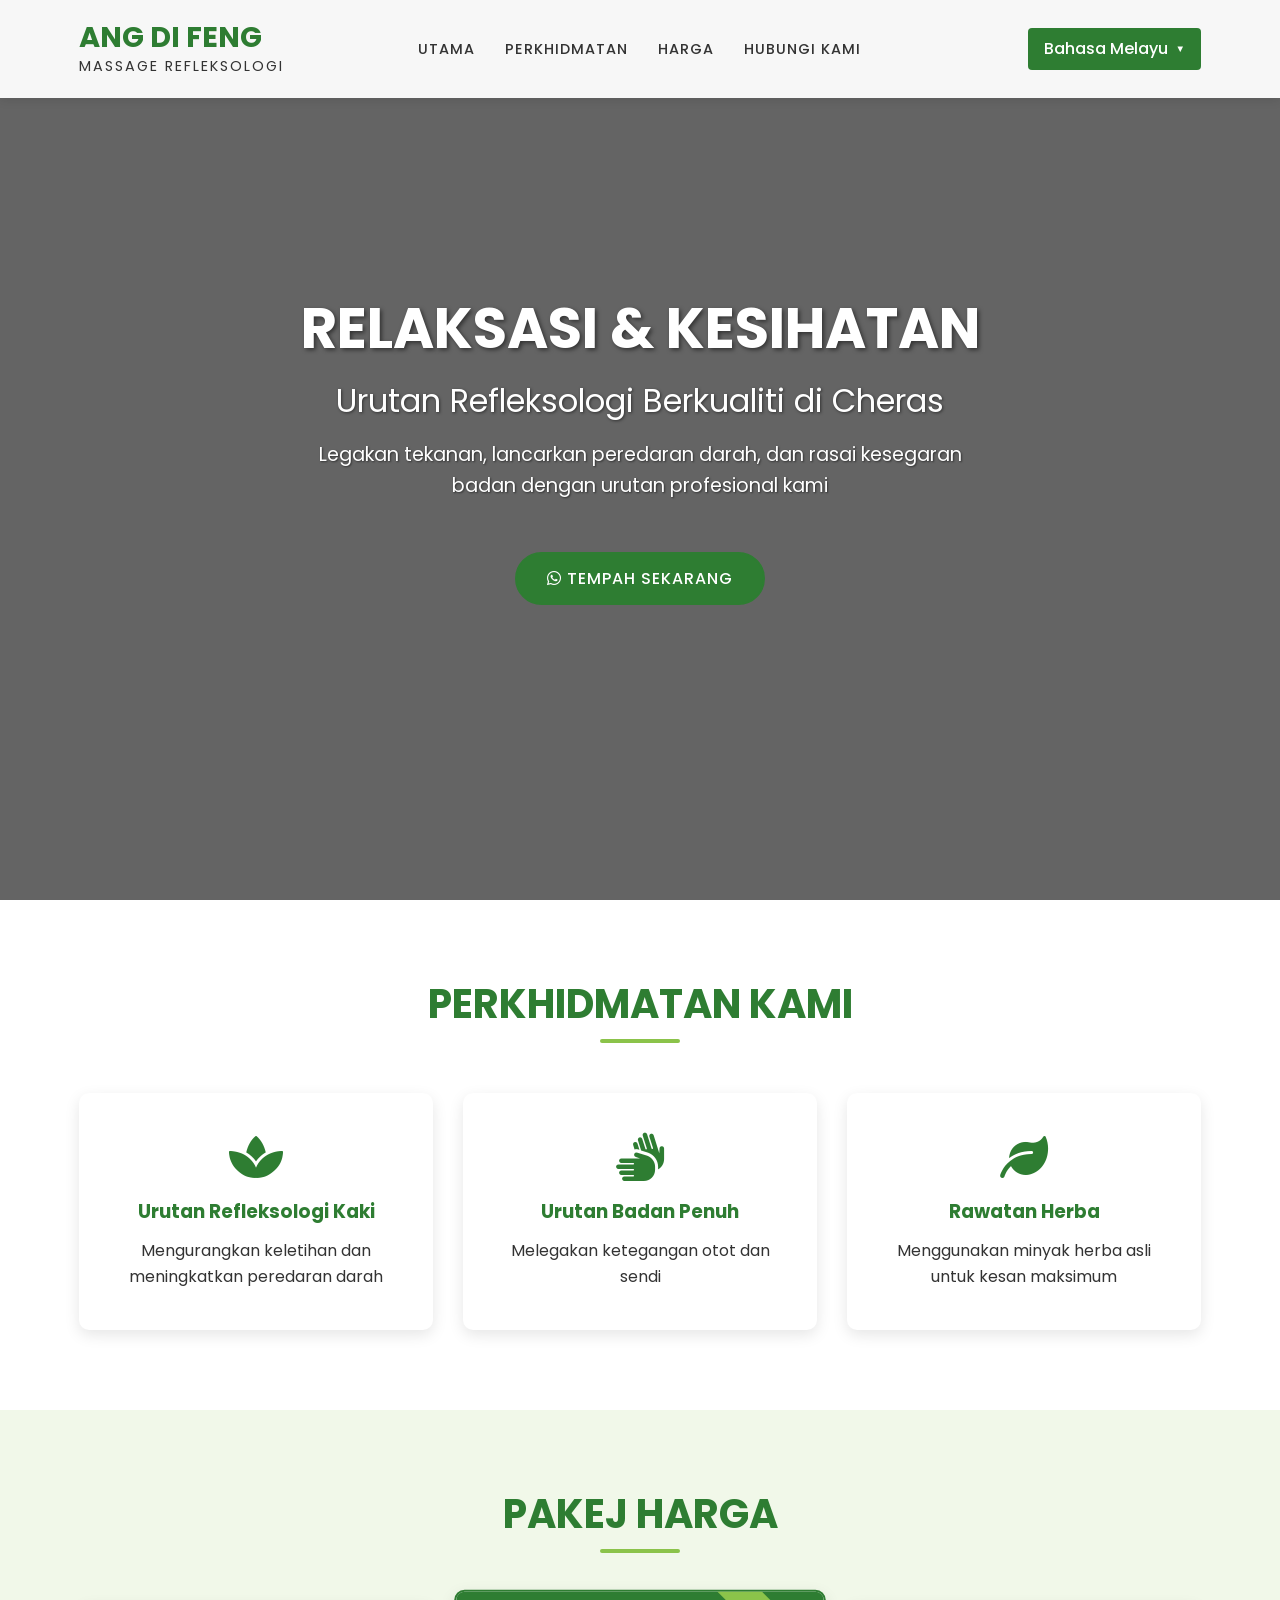
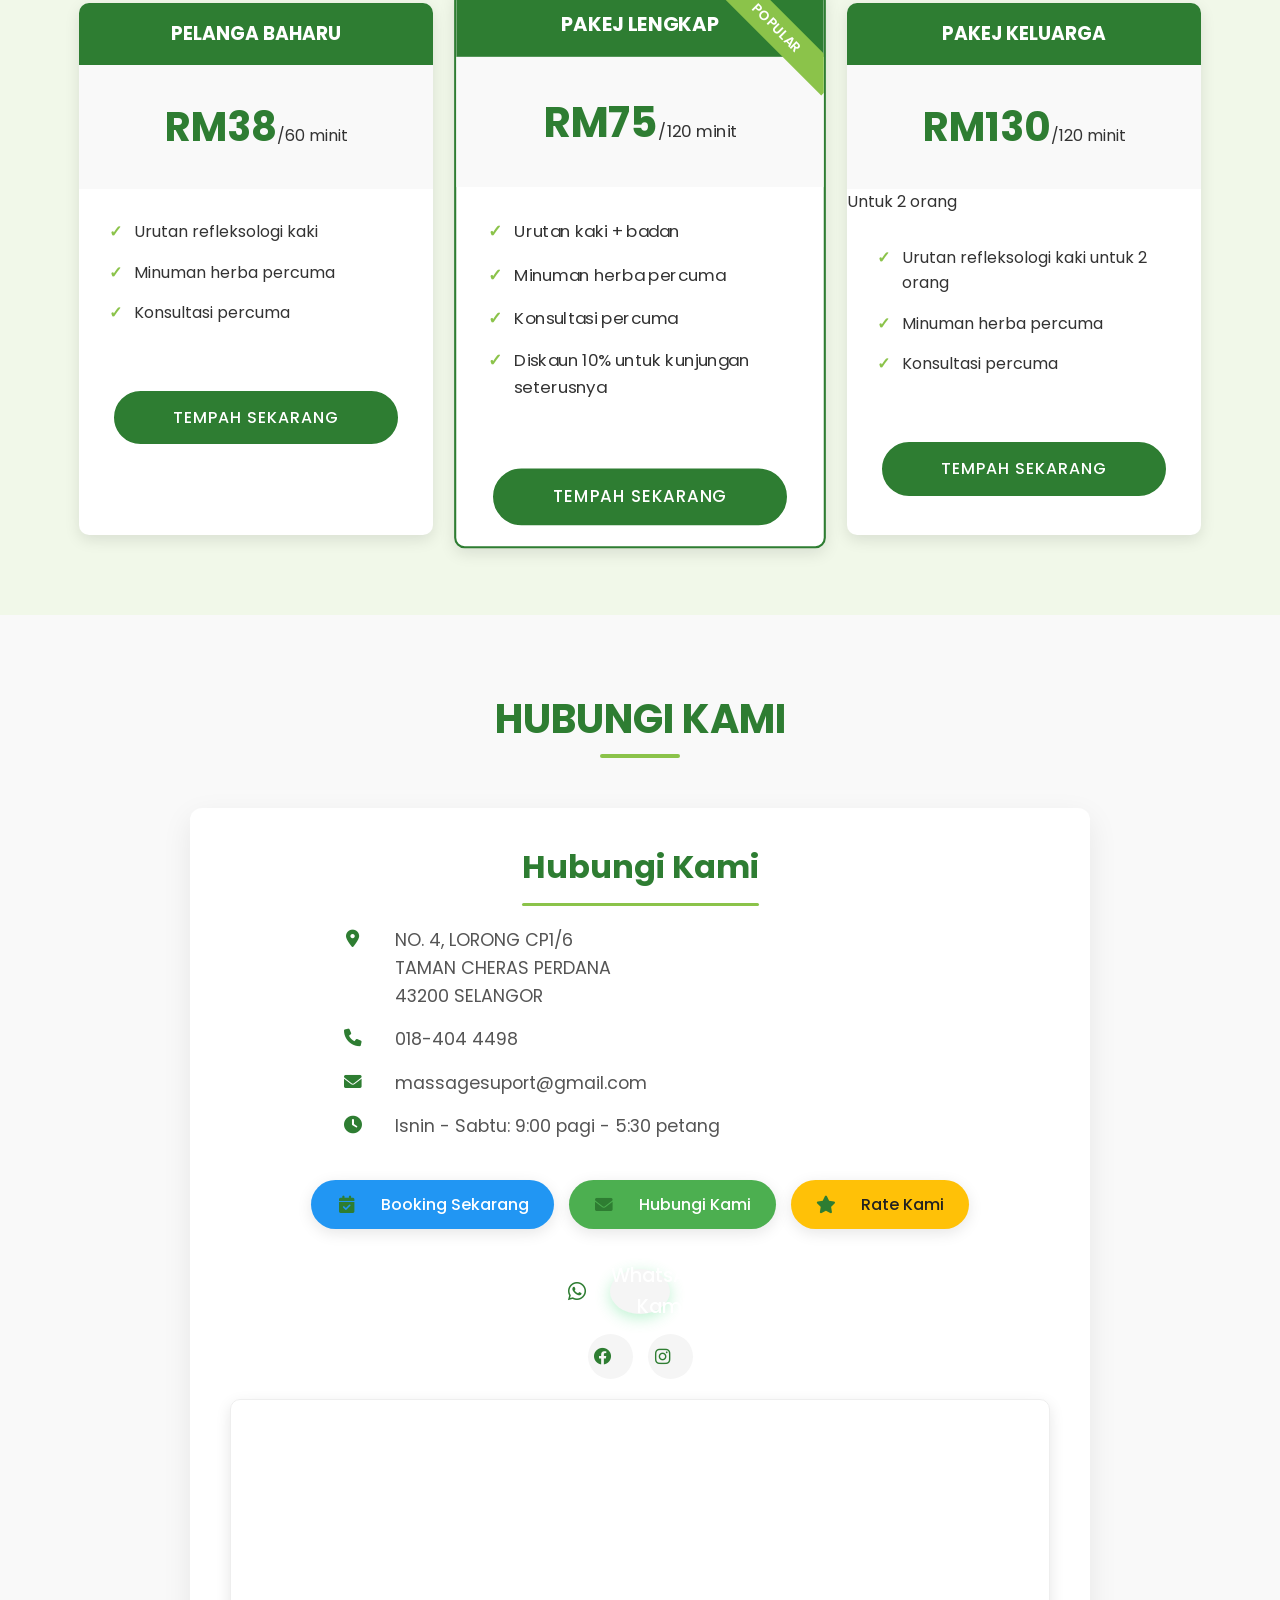
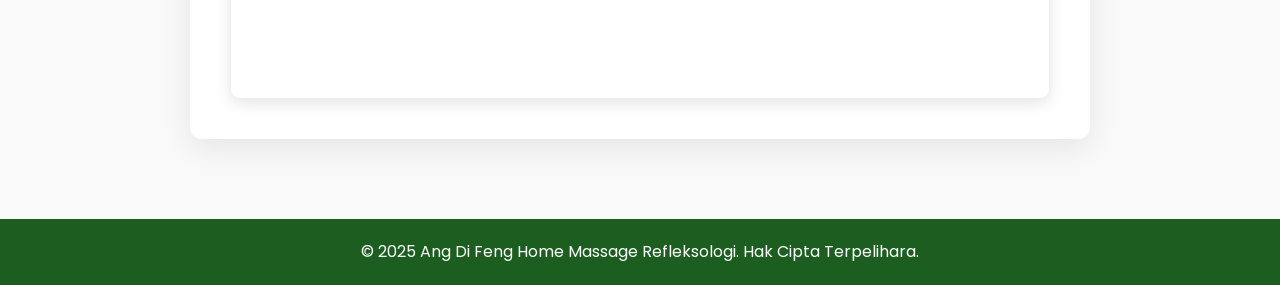
==== index.html @ 16151449 "Rename massage.html to index.html" ====
<!DOCTYPE html>
<html lang="ms">
<head>
    <meta charset="UTF-8">
    <meta name="viewport" content="width=device-width, initial-scale=1.0">
    <title>ANG DI FENG MASSAGE REFLEKSOLOGI</title>
    <link rel="stylesheet" href="css/style.css">
    <link rel="stylesheet" href="css/language-switcher.css">
    <link rel="stylesheet" href="https://cdnjs.cloudflare.com/ajax/libs/font-awesome/6.0.0/css/all.min.css">
    <link href="https://fonts.googleapis.com/css2?family=Poppins:wght@300;400;500;600;700&display=swap" rel="stylesheet">
</head>
<body>
    <!-- Header Section -->
    <header>
        <nav>
            <div class="container">
                <div class="logo">
                    <h1>ANG DI FENG</h1>
                    <p>MASSAGE REFLEKSOLOGI</p>
                </div>
                <ul class="nav-links">
                    <li><a href="#home">UTAMA</a></li>
                    <li><a href="#services">PERKHIDMATAN</a></li>
                    <li><a href="#pricing">HARGA</a></li>
                    <li><a href="#contact">HUBUNGI KAMI</a></li>
                </ul>
                <div class="hamburger">
                    <span></span>
                    <span></span>
                    <span></span>
                </div>
            </div>
        </nav>
    </header>

    <!-- Hero Section -->
    <section id="home" class="hero">
        <div class="container">
            <div class="hero-content">
                <h1>RELAKSASI & KESIHATAN</h1>
                <h2>Urutan Refleksologi Berkualiti di Cheras</h2>
                <p>Legakan tekanan, lancarkan peredaran darah, dan rasai kesegaran badan dengan urutan profesional kami</p>
                <a href="https://wa.me/60184044498" class="cta-button">
                    <i class="fab fa-whatsapp"></i> Tempah Sekarang
                </a>
            </div>
        </div>
    </section>

    <!-- Services Section -->
    <section id="services" class="services">
        <div class="container">
            <h2 class="section-title">PERKHIDMATAN KAMI</h2>
            <div class="services-grid">
                <div class="service-card">
                    <i class="fas fa-spa"></i>
                    <h3>Urutan Refleksologi Kaki</h3>
                    <p>Mengurangkan keletihan dan meningkatkan peredaran darah</p>
                </div>
                <div class="service-card">
                    <i class="fas fa-hands"></i>
                    <h3>Urutan Badan Penuh</h3>
                    <p>Melegakan ketegangan otot dan sendi</p>
                </div>
                <div class="service-card">
                    <i class="fas fa-leaf"></i>
                    <h3>Rawatan Herba</h3>
                    <p>Menggunakan minyak herba asli untuk kesan maksimum</p>
                </div>
            </div>
        </div>
    </section>

    <!-- Pricing Section -->
    <section id="pricing" class="pricing">
        <div class="container">
            <h2 class="section-title">PAKEJ HARGA</h2>
            <div class="pricing-grid">
                <div class="pricing-card">
                    <h3>PELANGA BAHARU</h3>
                    <div class="price">RM38<span>/60 minit</span></div>
                    <ul>
                        <li>Urutan refleksologi kaki</li>
                        <li>Minuman herba percuma</li>
                        <li>Konsultasi percuma</li>
                    </ul>
                    <a href="https://wa.me/60184044498" class="price-button">Tempah Sekarang</a>
                </div>
                <div class="pricing-card featured">
                    <div class="popular-tag">POPULAR</div>
                    <h3>PAKEJ LENGKAP</h3>
                    <div class="price">RM75<span>/120 minit</span></div>
                    <ul>
                        <li>Urutan kaki + badan</li>
                        <li>Minuman herba percuma</li>
                        <li>Konsultasi percuma</li>
                        <li>Diskaun 10% untuk kunjungan seterusnya</li>
                    </ul>
                    <a href="https://wa.me/60184044498" class="price-button">Tempah Sekarang</a>
                </div>
                <div class="pricing-card">
                    <h3>PAKEJ KELUARGA</h3>
                    <div class="price">RM130<span>/120 minit</span></div>
                    <p>Untuk 2 orang</p>
                    <ul>
                        <li>Urutan refleksologi kaki untuk 2 orang</li>
                        <li>Minuman herba percuma</li>
                        <li>Konsultasi percuma</li>
                    </ul>
                    <a href="https://wa.me/60184044498" class="price-button">Tempah Sekarang</a>
                </div>
            </div>
        </div>
    </section>

    <!-- Contact Section -->
    <section id="contact" class="contact">
        <div class="container">
            <h2 class="section-title">HUBUNGI KAMI</h2>
            <div class="contact-info">
                <h3>Hubungi Kami</h3>
                <div class="contact-details">
                    <p><i class="fas fa-map-marker-alt"></i> NO. 4, LORONG CP1/6<br>TAMAN CHERAS PERDANA<br>43200 SELANGOR</p>
                    <p><i class="fas fa-phone"></i> <a href="tel:0184044498">018-404 4498</a></p>
                    <p><i class="fas fa-envelope"></i> <a href="mailto:massagesuport@gmail.com">massagesuport@gmail.com</a></p>
                    <p><i class="fas fa-clock"></i> Isnin - Sabtu: 9:00 pagi - 5:30 petang</p>
                </div>
                
                <div class="action-buttons">
                    <a href="https://docs.google.com/forms/d/e/1FAIpQLSf4QhPUrlDknNIjP4A6zC5G2hKgq0BWQDhu2OMe_1SopWD6YQ/viewform?usp=header" target="_blank" class="action-btn booking-btn">
                        <i class="fas fa-calendar-check"></i> Booking Sekarang
                    </a>
                    <a href="https://docs.google.com/forms/d/e/1FAIpQLScrdiL7cP3oxWiteCUhcG77WUKWUlI6P2SSUqX1uyJhOkAA7A/viewform?usp=header" target="_blank" class="action-btn contact-btn">
                        <i class="fas fa-envelope"></i> Hubungi Kami
                    </a>
                    <a href="https://docs.google.com/forms/d/e/1FAIpQLScuhX1ArMdMAu4M7TjvYtM319qfM0RiXyc9N3D0n2PBbZEy7w/viewform?usp=header" target="_blank" class="action-btn rate-btn">
                        <i class="fas fa-star"></i> Rate Kami
                    </a>
                </div>
                
                <div class="social-links">
                    <a href="https://wa.me/60184044498" target="_blank" class="whatsapp-btn" title="WhatsApp">
                        <i class="fab fa-whatsapp"></i> WhatsApp Kami
                    </a>
                    <div class="social-icons">
                        <a href="#" target="_blank" title="Facebook"><i class="fab fa-facebook"></i></a>
                        <a href="#" target="_blank" title="Instagram"><i class="fab fa-instagram"></i></a>
                    </div>
                </div>
                
                <div class="map">
                    <iframe src="https://www.google.com/maps/embed?pb=!1m18!1m12!1m3!1d3983.715174315197!2d101.71527731533082!3d3.156180753744012!2m3!1f0!2f0!3f0!3m2!1i1024!2i768!4f13.1!3m3!1m2!1s0x31cc37d12d8931f3%3Ax4ac5f6e9e3e4c8f4!2sCheras%2C%20Selangor!5e0!3m2!1sen!2smy!4v1621234567890!5m2!1sen!2smy" width="100%" height="300" style="border:0; border-radius: 8px;" allowfullscreen="" loading="lazy"></iframe>
                </div>
            </div>
        </div>
    </section>

    <!-- Footer -->
    <footer>
        <div class="container">
            <p>&copy; 2025 Ang Di Feng Home Massage Refleksologi. Hak Cipta Terpelihara.</p>
        </div>
    </footer>

    <script src="js/languageSwitcher.js"></script>
    <script src="js/main.js"></script>
</body>
</html>
---- css/style.css ----
/* Base Styles */
:root {
    --primary-color: #2e7d32;
    --secondary-color: #4caf50;
    --accent-color: #8bc34a;
    --dark-color: #1b5e20;
    --light-color: #f1f8e9;
    --text-color: #333;
    --text-light: #fff;
    --shadow: 0 5px 15px rgba(0, 0, 0, 0.1);
    --transition: all 0.3s ease;
}

* {
    margin: 0;
    padding: 0;
    box-sizing: border-box;
}

html {
    scroll-behavior: smooth;
}

body {
    font-family: 'Poppins', sans-serif;
    line-height: 1.6;
    color: var(--text-color);
    background-color: #f9f9f9;
}

.container {
    width: 90%;
    max-width: 1200px;
    margin: 0 auto;
    padding: 0 15px;
}

section {
    padding: 80px 0;
}

h1, h2, h3, h4, h5, h6 {
    font-weight: 700;
    line-height: 1.2;
    margin-bottom: 15px;
}

a {
    text-decoration: none;
    color: var(--primary-color);
    transition: var(--transition);
}

a:hover {
    color: var(--dark-color);
}

ul {
    list-style: none;
}

img {
    max-width: 100%;
    height: auto;
}

.section-title {
    text-align: center;
    font-size: 2.5rem;
    color: var(--primary-color);
    margin-bottom: 50px;
    position: relative;
    padding-bottom: 15px;
}

.section-title::after {
    content: '';
    position: absolute;
    bottom: 0;
    left: 50%;
    transform: translateX(-50%);
    width: 80px;
    height: 4px;
    background-color: var(--accent-color);
    border-radius: 2px;
}

/* Buttons */
.cta-button, .price-button {
    display: inline-block;
    background-color: var(--primary-color);
    color: white;
    padding: 12px 30px;
    border-radius: 50px;
    font-weight: 500;
    text-transform: uppercase;
    letter-spacing: 1px;
    transition: var(--transition);
    border: 2px solid var(--primary-color);
    margin-top: 20px;
    text-align: center;
}

.cta-button:hover, .price-button:hover {
    background-color: transparent;
    color: var(--primary-color);
    transform: translateY(-3px);
    box-shadow: 0 5px 15px rgba(0, 0, 0, 0.1);
}

/* Header & Navigation */
header {
    position: fixed;
    top: 0;
    left: 0;
    width: 100%;
    background-color: rgba(255, 255, 255, 0.95);
    box-shadow: 0 2px 10px rgba(0, 0, 0, 0.1);
    z-index: 1000;
    padding: 10px 0;
}

nav {
    display: flex;
    justify-content: space-between;
    align-items: center;
    padding: 10px 0;
}

.logo h1 {
    color: var(--primary-color);
    font-size: 1.8rem;
    margin: 0;
}

.logo p {
    color: var(--text-color);
    font-size: 0.9rem;
    margin: 0;
    text-transform: uppercase;
    letter-spacing: 2px;
}

.nav-links {
    display: flex;
    gap: 30px;
}

.nav-links a {
    color: var(--text-color);
    font-weight: 500;
    text-transform: uppercase;
    font-size: 0.9rem;
    letter-spacing: 1px;
    position: relative;
}

.nav-links a::after {
    content: '';
    position: absolute;
    bottom: -5px;
    left: 0;
    width: 0;
    height: 2px;
    background-color: var(--primary-color);
    transition: var(--transition);
}

.nav-links a:hover::after {
    width: 100%;
}

.hamburger {
    display: none;
    cursor: pointer;
}

.hamburger span {
    display: block;
    width: 25px;
    height: 3px;
    background-color: var(--primary-color);
    margin: 5px 0;
    transition: var(--transition);
}

/* Hero Section */
.hero {
    background: linear-gradient(rgba(0, 0, 0, 0.6), rgba(0, 0, 0, 0.6)), url('../images/hero-bg.jpg') no-repeat center center/cover;
    height: 100vh;
    display: flex;
    align-items: center;
    text-align: center;
    color: var(--text-light);
    padding-top: 80px;
}

.hero-content h1 {
    font-size: 3.5rem;
    margin-bottom: 20px;
    text-shadow: 2px 2px 4px rgba(0, 0, 0, 0.5);
}

.hero-content h2 {
    font-size: 2rem;
    margin-bottom: 20px;
    font-weight: 400;
    text-shadow: 1px 1px 3px rgba(0, 0, 0, 0.5);
}

.hero-content p {
    font-size: 1.2rem;
    max-width: 700px;
    margin: 0 auto 30px;
    text-shadow: 1px 1px 2px rgba(0, 0, 0, 0.5);
}

/* Services Section */
.services {
    background-color: #fff;
}

.services-grid {
    display: grid;
    grid-template-columns: repeat(auto-fit, minmax(300px, 1fr));
    gap: 30px;
    margin-top: 50px;
}

.service-card {
    background: white;
    padding: 40px 30px;
    border-radius: 10px;
    text-align: center;
    box-shadow: var(--shadow);
    transition: var(--transition);
}

.service-card:hover {
    transform: translateY(-10px);
    box-shadow: 0 15px 30px rgba(0, 0, 0, 0.15);
}

.service-card i {
    font-size: 3rem;
    color: var(--primary-color);
    margin-bottom: 20px;
}

.service-card h3 {
    color: var(--primary-color);
    margin-bottom: 15px;
}

/* Pricing Section */
.pricing {
    background-color: var(--light-color);
}

.pricing-grid {
    display: grid;
    grid-template-columns: repeat(auto-fit, minmax(300px, 1fr));
    gap: 30px;
    margin-top: 50px;
}

.pricing-card {
    background: white;
    border-radius: 10px;
    overflow: hidden;
    box-shadow: var(--shadow);
    position: relative;
    transition: var(--transition);
}

.pricing-card:hover {
    transform: translateY(-10px);
    box-shadow: 0 15px 30px rgba(0, 0, 0, 0.15);
}

.pricing-card.featured {
    border: 2px solid var(--primary-color);
    transform: scale(1.05);
}

.pricing-card.featured:hover {
    transform: scale(1.05) translateY(-10px);
}

.popular-tag {
    position: absolute;
    top: 20px;
    right: -30px;
    background-color: var(--accent-color);
    color: white;
    padding: 5px 30px;
    transform: rotate(45deg);
    font-size: 0.8rem;
    font-weight: 600;
    width: 150px;
    text-align: center;
}

.pricing-card h3 {
    background-color: var(--primary-color);
    color: white;
    padding: 20px;
    text-align: center;
    margin: 0;
}

.price {
    text-align: center;
    padding: 30px 20px;
    background-color: #f9f9f9;
    font-size: 2.5rem;
    font-weight: 700;
    color: var(--primary-color);
}

.price span {
    font-size: 1rem;
    font-weight: 400;
    color: var(--text-color);
}

.pricing-card ul {
    padding: 30px;
}

.pricing-card ul li {
    margin-bottom: 15px;
    position: relative;
    padding-left: 25px;
}

.pricing-card ul li:before {
    content: '✓';
    color: var(--accent-color);
    position: absolute;
    left: 0;
    font-weight: bold;
}

.price-button {
    display: block;
    margin: 20px auto;
    width: 80%;
    padding: 12px 20px;
}

/* Contact Section */
.contact {
    background: white;
}

.contact-grid {
    display: grid;
    grid-template-columns: 1fr 1.5fr;
    gap: 50px;
    margin-top: 30px;
}

.contact-info h3 {
    color: var(--primary-color);
    font-size: 1.8rem;
    margin-bottom: 25px;
    position: relative;
    padding-bottom: 10px;
}

.contact-info h3::after {
    content: '';
    position: absolute;
    bottom: 0;
    left: 0;
    width: 60px;
    height: 3px;
    background-color: var(--accent-color);
}

.contact-info p {
    margin-bottom: 20px;
    display: flex;
    align-items: center;
    color: #555;
    font-size: 1.05rem;
}

.contact-info i {
    margin-right: 15px;
    color: var(--primary-color);
    width: 20px;
    text-align: center;
    font-size: 1.1rem;
}

.contact-info a {
    color: #555;
    transition: var(--transition);
}

.contact-info a:hover {
    color: var(--primary-color);
    text-decoration: none;
}

.social-links {
    display: flex;
    gap: 15px;
    margin: 30px 0;
}

.social-links a {
    display: flex;
    align-items: center;
    justify-content: center;
    width: 45px;
    height: 45px;
    background-color: #f5f5f5;
    color: var(--primary-color);
    border-radius: 50%;
    transition: var(--transition);
    font-size: 1.2rem;
}

.social-links a:hover {
    background-color: var(--primary-color);
    color: white;
    transform: translateY(-3px);
}

.contact-info .map {
    height: 300px;
    border-radius: 10px;
    overflow: hidden;
    box-shadow: var(--shadow);
    margin-top: 20px;
}

.contact-info .map iframe {
    width: 100%;
    height: 100%;
    border: none;
}

/* Contact Form */
.contact-form-container {
    background: #fff;
    padding: 30px;
    border-radius: 10px;
    box-shadow: 0 5px 25px rgba(0, 0, 0, 0.08);
    border: 1px solid #eee;
}

.contact-form-container h3 {
    color: var(--primary-color);
    font-size: 1.8rem;
    margin-bottom: 10px;
}

.contact-form-container > p {
    color: #666;
    margin-bottom: 25px;
    font-size: 1.05rem;
}

.contact-form .form-group {
    margin-bottom: 20px;
    position: relative;
}

.contact-form label {
    display: block;
    margin-bottom: 8px;
    font-weight: 500;
    color: #444;
    font-size: 0.95rem;
}

.contact-form .required {
    color: #e74c3c;
    margin-left: 2px;
}

.contact-form input[type="text"],
.contact-form input[type="email"],
.contact-form input[type="tel"],
.contact-form select,
.contact-form textarea {
    width: 100%;
    padding: 12px 15px;
    border: 1px solid #ddd;
    border-radius: 6px;
    font-family: 'Poppins', sans-serif;
    font-size: 1rem;
    color: #333;
    transition: var(--transition);
    background-color: #f9f9f9;
}

.contact-form input:focus,
.contact-form select:focus,
.contact-form textarea:focus {
    outline: none;
    border-color: var(--primary-color);
    box-shadow: 0 0 0 3px rgba(46, 125, 50, 0.1);
    background-color: #fff;
}

.contact-form textarea {
    resize: vertical;
    min-height: 120px;
}

.contact-form select {
    appearance: none;
    background-image: url("data:image/svg+xml,%3Csvg xmlns='http://www.w3.org/2000/svg' width='12' height='12' fill='%23333' viewBox='0 0 16 16'%3E%3Cpath d='M7.247 11.14L2.451 5.658C1.885 5.013 2.345 4 3.204 4h9.592a1 1 0 0 1 .753 1.658l-4.796 5.48a1 1 0 0 1-1.506 0z'/%3E%3C/svg%3E");
    background-repeat: no-repeat;
    background-position: right 15px center;
    background-size: 12px;
    padding-right: 40px;
}

.form-checkbox {
    display: flex;
    align-items: flex-start;
    gap: 10px;
}

.form-checkbox input[type="checkbox"] {
    margin-top: 4px;
    width: 18px;
    height: 18px;
    accent-color: var(--primary-color);
}

.form-checkbox label {
    margin-bottom: 0;
    font-size: 0.9rem;
    line-height: 1.5;
}

.privacy-policy {
    color: var(--primary-color);
    text-decoration: underline;
    font-weight: 500;
}

.privacy-policy:hover {
    color: var(--dark-color);
}

.submit-btn {
    background-color: var(--primary-color);
    color: white;
    border: none;
    padding: 13px 30px;
    border-radius: 6px;
    font-family: 'Poppins', sans-serif;
    font-size: 1rem;
    font-weight: 500;
    cursor: pointer;
    width: 100%;
    display: flex;
    align-items: center;
    justify-content: center;
    gap: 10px;
    transition: var(--transition);
    position: relative;
    overflow: hidden;
}

.submit-btn:hover {
    background-color: var(--dark-color);
    transform: translateY(-2px);
    box-shadow: 0 5px 15px rgba(0, 0, 0, 0.1);
}

.btn-loader {
    display: none;
    width: 20px;
    height: 20px;
    border: 2px solid rgba(255, 255, 255, 0.3);
    border-radius: 50%;
    border-top-color: white;
    animation: spin 1s ease-in-out infinite;
}

@keyframes spin {
    to { transform: rotate(360deg); }
}

.btn-text {
    transition: opacity 0.3s ease;
}

/* Form Messages */
.form-success,
.form-error {
    display: none;
    padding: 15px;
    border-radius: 6px;
    margin-top: 20px;
    align-items: center;
    gap: 10px;
    animation: fadeIn 0.3s ease;
}

@keyframes fadeIn {
    from { opacity: 0; transform: translateY(10px); }
    to { opacity: 1; transform: translateY(0); }
}

.form-success {
    background-color: #e8f5e9;
    color: #2e7d32;
    border: 1px solid #a5d6a7;
}

.form-error {
    background-color: #ffebee;
    color: #c62828;
    border: 1px solid #ef9a9a;
}

.form-success i,
.form-error i {
    font-size: 1.5rem;
    flex-shrink: 0;
}

.form-success p,
.form-error p {
    margin: 0;
    font-size: 0.95rem;
}

/* Error Messages */
.error-message {
    display: block;
    color: #e74c3c;
    font-size: 0.85rem;
    margin-top: 5px;
    opacity: 0;
    height: 0;
    transition: var(--transition);
}

.error-message.show {
    opacity: 1;
    height: auto;
    margin-top: 5px;
}

/* Loading State */
.form-loading .btn-text {
    opacity: 0;
}

.form-loading .btn-loader {
    display: block;
    position: absolute;
    left: 50%;
    top: 50%;
    transform: translate(-50%, -50%);
}

/* Contact Section */
.contact {
    background-color: #f9f9f9;
    padding: 80px 0;
}

.contact .section-title {
    text-align: center;
    margin-bottom: 50px;
    color: var(--primary-color);
    font-size: 2.5rem;
    position: relative;
    padding-bottom: 15px;
}

.contact .section-title::after {
    content: '';
    position: absolute;
    bottom: 0;
    left: 50%;
    transform: translateX(-50%);
    width: 80px;
    height: 4px;
    background-color: var(--accent-color);
    border-radius: 2px;
}

.contact-info {
    background: white;
    padding: 40px;
    border-radius: 12px;
    box-shadow: 0 10px 30px rgba(0, 0, 0, 0.08);
    max-width: 900px;
    margin: 0 auto;
    text-align: center;
}

.contact-info h3 {
    color: var(--primary-color);
    font-size: 2rem;
    margin-bottom: 30px;
    position: relative;
    display: inline-block;
}

.contact-info h3::after {
    content: '';
    position: absolute;
    bottom: -10px;
    left: 0;
    width: 100%;
    height: 3px;
    background: var(--accent-color);
    border-radius: 3px;
}

.contact-details {
    margin-bottom: 30px;
    text-align: left;
    max-width: 600px;
    margin-left: auto;
    margin-right: auto;
}

.contact-details p {
    margin-bottom: 15px;
    color: #555;
    display: flex;
    align-items: flex-start;
    gap: 15px;
    font-size: 1.1rem;
}

.contact-details i {
    color: var(--primary-color);
    margin-top: 4px;
    min-width: 25px;
    text-align: center;
}

.contact-details a {
    color: #555;
    transition: var(--transition);
    display: inline-flex;
    align-items: center;
    gap: 8px;
}

.contact-details a:hover {
    color: var(--primary-color);
    text-decoration: none;
}

.action-buttons {
    display: flex;
    flex-wrap: wrap;
    justify-content: center;
    gap: 15px;
    margin: 40px 0;
}

.action-btn {
    display: inline-flex;
    align-items: center;
    justify-content: center;
    gap: 10px;
    padding: 12px 25px;
    border-radius: 50px;
    font-weight: 500;
    transition: all 0.3s ease;
    text-decoration: none !important;
    border: none;
    cursor: pointer;
    font-size: 1rem;
    box-shadow: 0 4px 15px rgba(0, 0, 0, 0.1);
}

.booking-btn {
    background-color: #2196F3;
    color: white !important;
}

.booking-btn:hover {
    background-color: #1976D2;
    transform: translateY(-2px);
    box-shadow: 0 6px 20px rgba(33, 150, 243, 0.3);
}

.contact-btn {
    background-color: #4CAF50;
    color: white !important;
}

.contact-btn:hover {
    background-color: #388E3C;
    transform: translateY(-2px);
    box-shadow: 0 6px 20px rgba(76, 175, 80, 0.3);
}

.rate-btn {
    background-color: #FFC107;
    color: #212121 !important;
}

.rate-btn:hover {
    background-color: #FFA000;
    transform: translateY(-2px);
    box-shadow: 0 6px 20px rgba(255, 193, 7, 0.3);
}

.social-links {
    display: flex;
    flex-direction: column;
    align-items: center;
    gap: 20px;
    margin: 40px 0 0;
}

.whatsapp-btn {
    display: inline-flex;
    align-items: center;
    justify-content: center;
    gap: 10px;
    background-color: #25D366;
    color: white !important;
    padding: 12px 30px;
    border-radius: 50px;
    font-weight: 500;
    text-decoration: none !important;
    transition: all 0.3s ease;
    box-shadow: 0 4px 15px rgba(37, 211, 102, 0.3);
}

.whatsapp-btn i {
    font-size: 1.3rem;
}

.whatsapp-btn:hover {
    background-color: #128C7E;
    transform: translateY(-2px);
    box-shadow: 0 6px 20px rgba(37, 211, 102, 0.4);
}

.social-icons {
    display: flex;
    gap: 15px;
}

.social-icons a {
    display: flex;
    align-items: center;
    justify-content: center;
    width: 45px;
    height: 45px;
    background-color: #f5f5f5;
    color: var(--primary-color);
    border-radius: 50%;
    transition: var(--transition);
    font-size: 1.2rem;
}

.social-icons a:hover {
    background-color: var(--primary-color);
    color: white;
    transform: translateY(-3px);
    box-shadow: 0 5px 15px rgba(0, 0, 0, 0.1);
}

.map {
    height: 350px;
    border-radius: 12px;
    overflow: hidden;
    box-shadow: 0 10px 30px rgba(0, 0, 0, 0.1);
    margin-top: 40px;
    border: 1px solid #eee;
    transition: transform 0.3s ease, box-shadow 0.3s ease;
}

.map:hover {
    transform: translateY(-5px);
    box-shadow: 0 15px 35px rgba(0, 0, 0, 0.15);
}

.map iframe {
    width: 100%;
    height: 100%;
    border: none;
}

/* Footer */
footer {
    background-color: var(--dark-color);
    color: white;
    text-align: center;
    padding: 20px 0;
}

/* Responsive Styles */
@media (max-width: 992px) {
    .nav-links {
        position: fixed;
        top: 80px;
        left: -100%;
        width: 100%;
        height: calc(100vh - 80px);
        background-color: white;
        flex-direction: column;
        align-items: center;
        justify-content: center;
        transition: var(--transition);
        z-index: 999;
    }

    .nav-links.active {
        left: 0;
    }

    .hamburger {
        display: block;
    }

    .hamburger.active span:nth-child(1) {
        transform: rotate(45deg) translate(5px, 5px);
    }

    .hamburger.active span:nth-child(2) {
        opacity: 0;
    }

    .hamburger.active span:nth-child(3) {
        transform: rotate(-45deg) translate(7px, -6px);
    }

    .hero-content h1 {
        font-size: 2.5rem;
    }

    .hero-content h2 {
        font-size: 1.5rem;
    }

    .contact-grid {
        grid-template-columns: 1fr;
    }

    .map {
        height: 300px;
    }
}

@media (max-width: 768px) {
    .section-title {
        font-size: 2rem;
    }

    .pricing-card.featured {
        transform: scale(1);
    }

    .pricing-card.featured:hover {
        transform: scale(1) translateY(-10px);
    }
}

@media (max-width: 576px) {
    .hero-content h1 {
        font-size: 2rem;
    }

    .hero-content h2 {
        font-size: 1.2rem;
    }

    .section-title {
        font-size: 1.8rem;
    }
}
---- css/language-switcher.css ----
/* Language Switcher */
.language-switcher {
    position: relative;
    margin-left: 2rem;
    z-index: 1000;
}

.current-language {
    display: flex;
    align-items: center;
    cursor: pointer;
    padding: 0.5rem 1rem;
    background-color: var(--primary-color);
    color: white;
    border-radius: 4px;
    font-weight: 500;
    transition: all 0.3s ease;
}

.current-language:hover {
    background-color: var(--primary-dark);
}

.current-language:after {
    content: '▼';
    font-size: 0.6rem;
    margin-left: 0.5rem;
    transition: transform 0.3s ease;
}

.language-dropdown {
    position: absolute;
    top: 100%;
    right: 0;
    background: white;
    border-radius: 4px;
    box-shadow: 0 4px 12px rgba(0, 0, 0, 0.15);
    min-width: 150px;
    opacity: 0;
    visibility: hidden;
    transform: translateY(10px);
    transition: all 0.3s ease;
    z-index: 1001;
}

.language-dropdown.show {
    opacity: 1;
    visibility: visible;
    transform: translateY(0);
}

.language-dropdown a {
    display: block;
    padding: 0.75rem 1rem;
    color: var(--text-color);
    text-decoration: none;
    transition: all 0.2s ease;
    border-bottom: 1px solid #eee;
}

.language-dropdown a:last-child {
    border-bottom: none;
}

.language-dropdown a:hover {
    background-color: #f8f9fa;
    color: var(--primary-color);
}

/* Header adjustments for language switcher */
header nav .container {
    display: flex;
    align-items: center;
    justify-content: space-between;
}

/* Mobile styles */
@media (max-width: 768px) {
    .language-switcher {
        margin: 1rem 0;
        width: 100%;
    }
    
    .language-dropdown {
        position: static;
        display: none;
        width: 100%;
        margin-top: 0.5rem;
    }
    
    .language-dropdown.show {
        display: block;
    }
    
    .mobile-menu .language-switcher {
        margin: 1rem 0;
        padding: 0 1rem;
    }
}
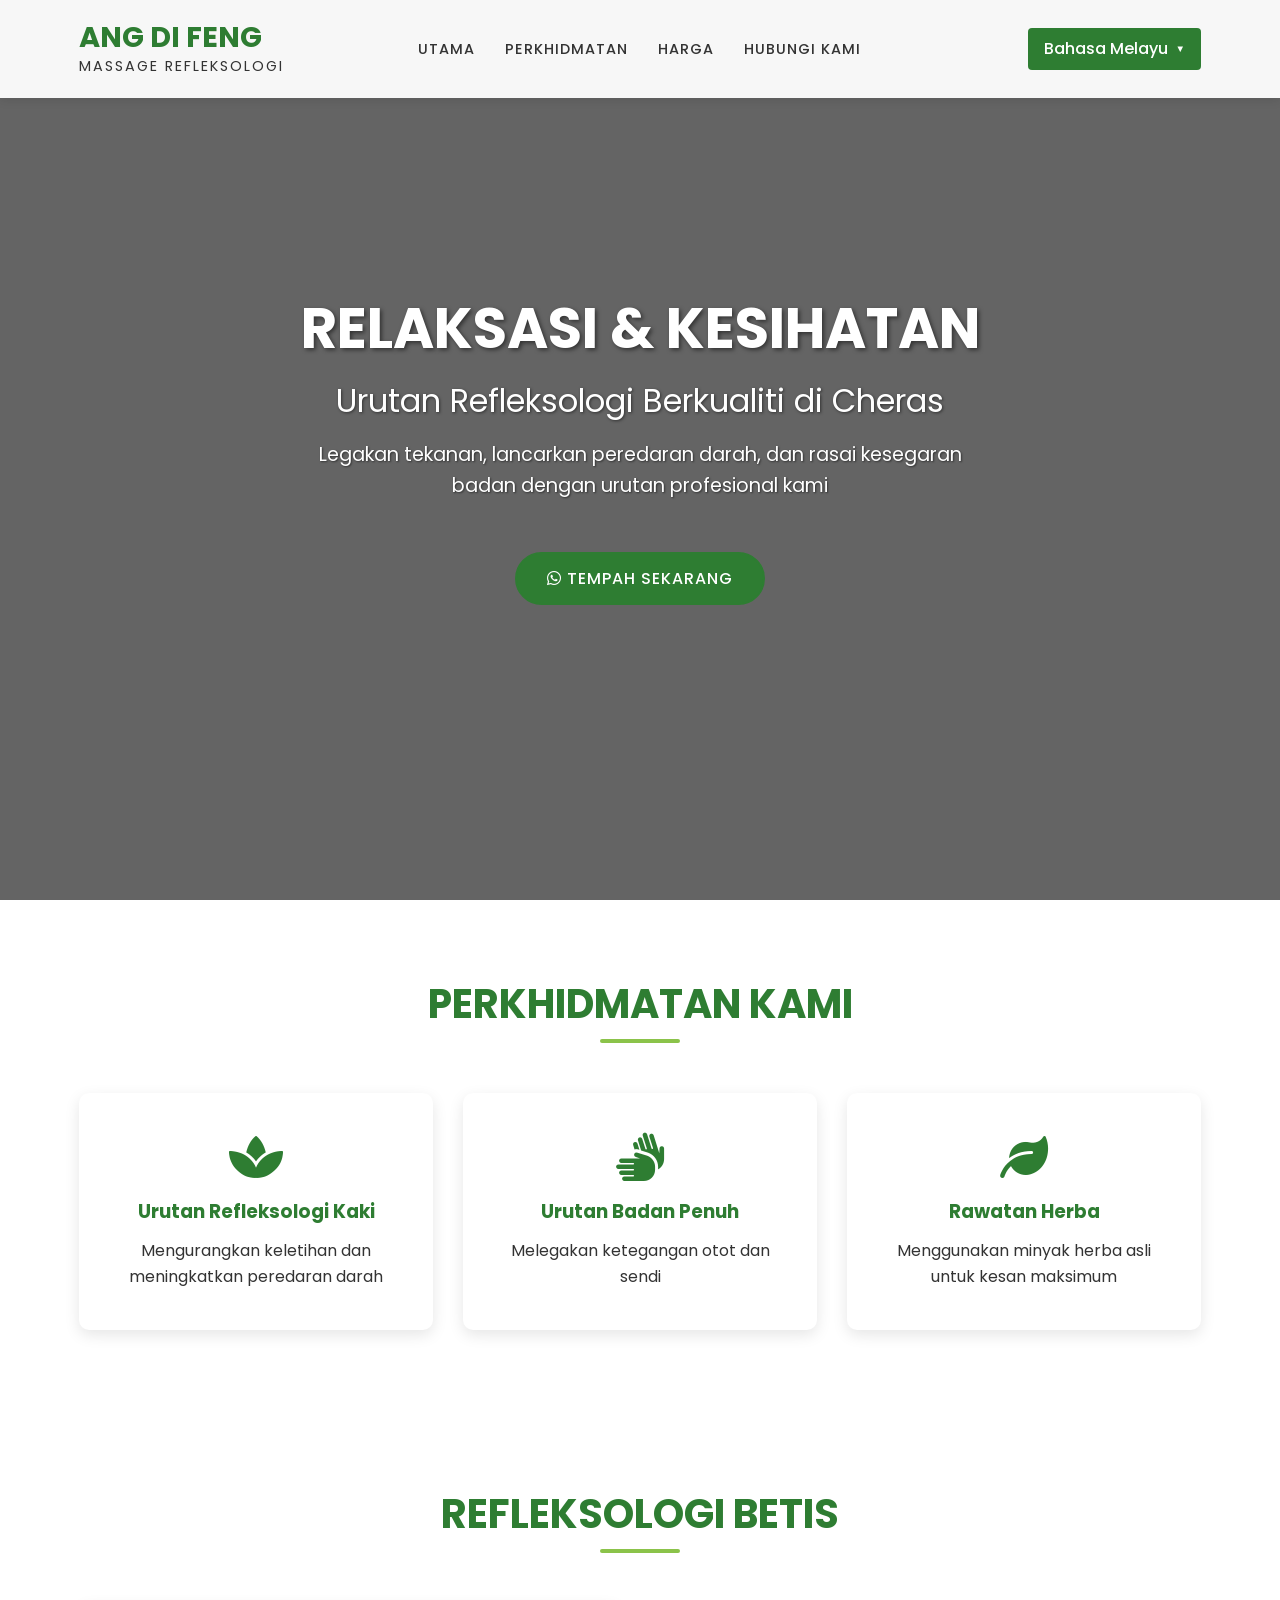
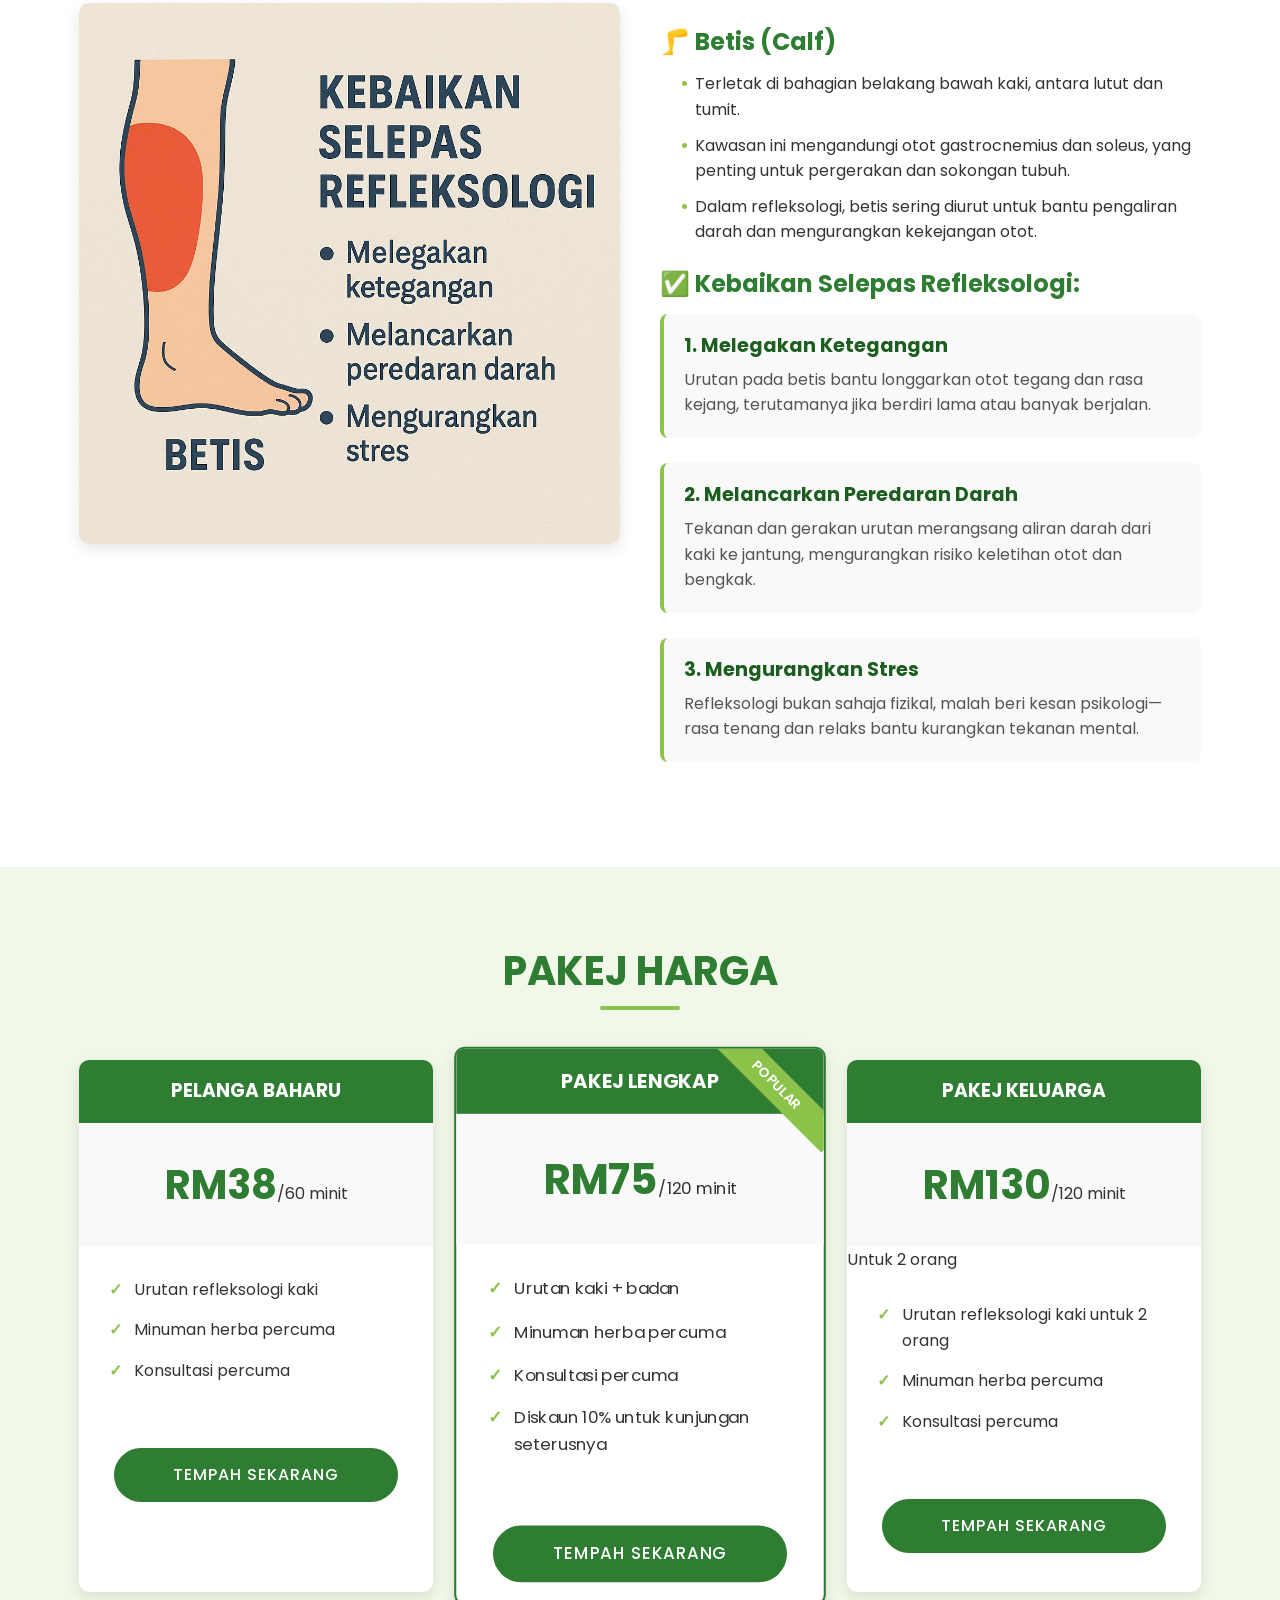
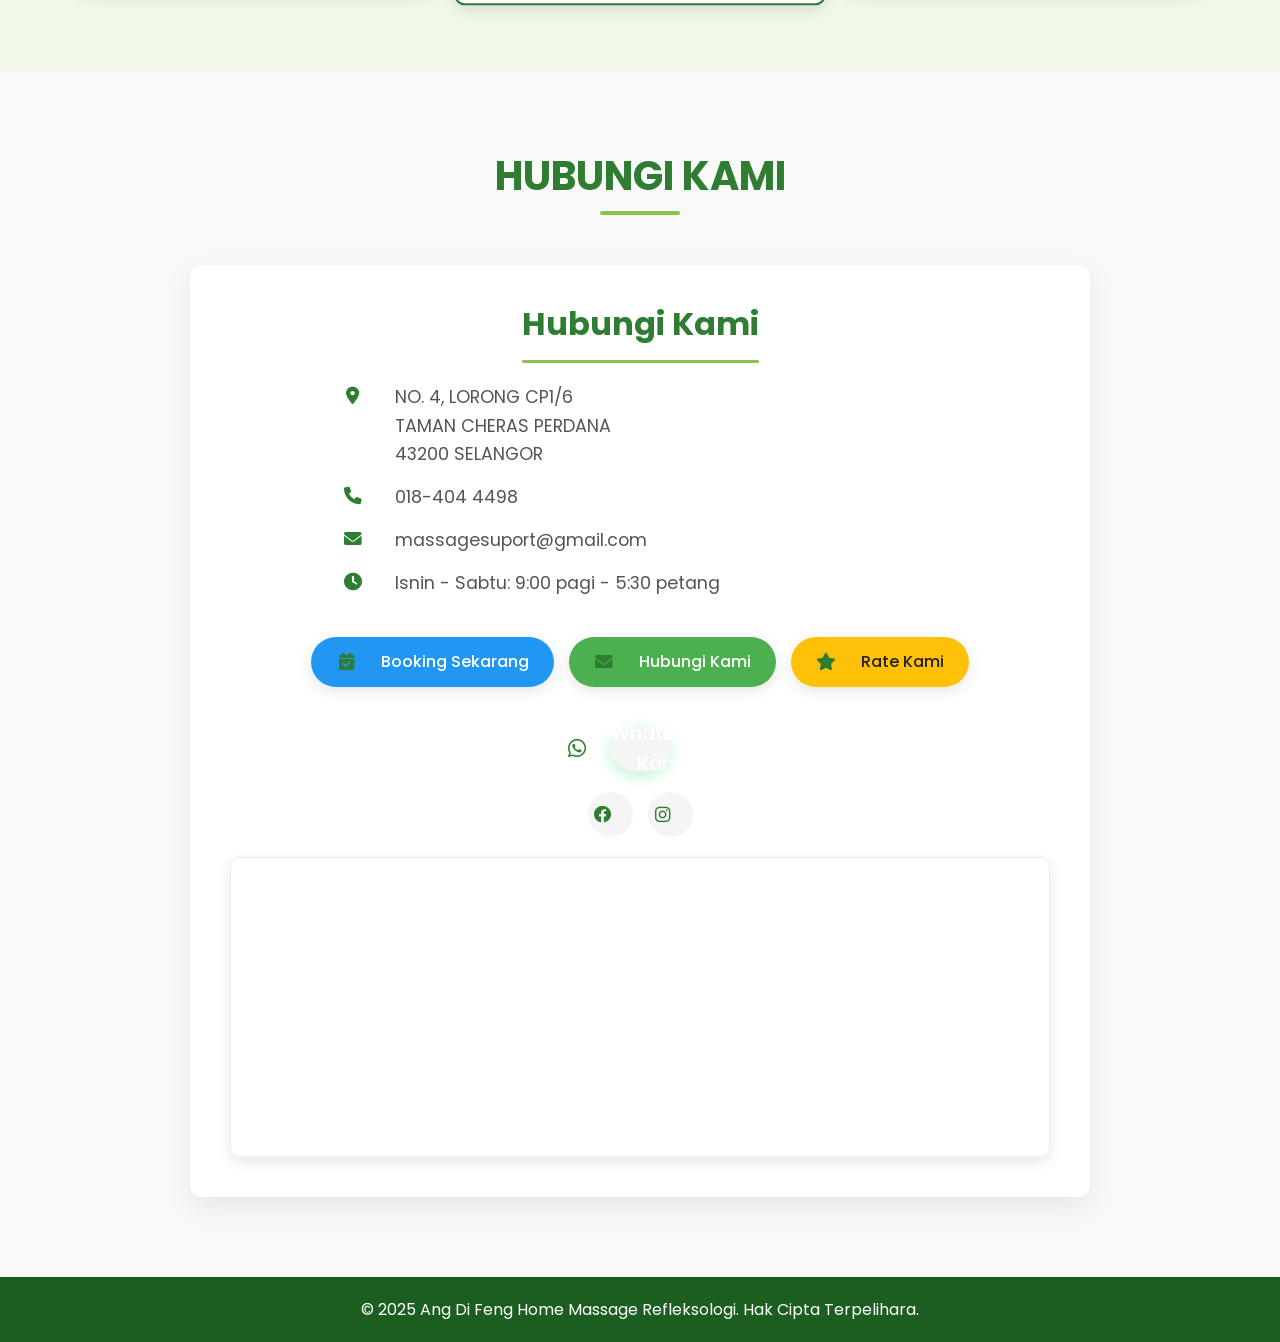
==== commit c624c15f: "Add files via upload" ====
--- a/index.html
+++ b/index.html
@@ -71,6 +71,44 @@
         </div>
     </section>
 
+    <!-- Reflexology Section -->
+    <section id="reflexology" class="reflexology">
+        <div class="container">
+            <h2 class="section-title">REFLEKSOLOGI BETIS</h2>
+            <div class="reflexology-content">
+                <div class="reflexology-image">
+                    <img src="images/refleksologi.jpg" alt="Refleksologi Betis" class="reflexology-img">
+                </div>
+                <div class="reflexology-text">
+                    <div class="anatomy">
+                        <h3>🦵 Betis (Calf)</h3>
+                        <ul>
+                            <li>Terletak di bahagian belakang bawah kaki, antara lutut dan tumit.</li>
+                            <li>Kawasan ini mengandungi otot gastrocnemius dan soleus, yang penting untuk pergerakan dan sokongan tubuh.</li>
+                            <li>Dalam refleksologi, betis sering diurut untuk bantu pengaliran darah dan mengurangkan kekejangan otot.</li>
+                        </ul>
+                    </div>
+                    
+                    <div class="benefits">
+                        <h3>✅ Kebaikan Selepas Refleksologi:</h3>
+                        <div class="benefit-item">
+                            <h4>1. Melegakan Ketegangan</h4>
+                            <p>Urutan pada betis bantu longgarkan otot tegang dan rasa kejang, terutamanya jika berdiri lama atau banyak berjalan.</p>
+                        </div>
+                        <div class="benefit-item">
+                            <h4>2. Melancarkan Peredaran Darah</h4>
+                            <p>Tekanan dan gerakan urutan merangsang aliran darah dari kaki ke jantung, mengurangkan risiko keletihan otot dan bengkak.</p>
+                        </div>
+                        <div class="benefit-item">
+                            <h4>3. Mengurangkan Stres</h4>
+                            <p>Refleksologi bukan sahaja fizikal, malah beri kesan psikologi—rasa tenang dan relaks bantu kurangkan tekanan mental.</p>
+                        </div>
+                    </div>
+                </div>
+            </div>
+        </div>
+    </section>
+
     <!-- Pricing Section -->
     <section id="pricing" class="pricing">
         <div class="container">
--- a/css/style.css
+++ b/css/style.css
@@ -250,6 +250,118 @@
 .service-card h3 {
     color: var(--primary-color);
     margin-bottom: 15px;
+}
+
+/* Reflexology Section */
+.reflexology {
+    background-color: #fff;
+    padding: 80px 0;
+}
+
+.reflexology-content {
+    display: flex;
+    gap: 40px;
+    align-items: flex-start;
+    margin-top: 30px;
+}
+
+.reflexology-image {
+    flex: 1;
+    border-radius: 10px;
+    overflow: hidden;
+    box-shadow: var(--shadow);
+}
+
+.reflexology-img {
+    width: 100%;
+    height: auto;
+    display: block;
+    transition: transform 0.3s ease;
+}
+
+.reflexology-img:hover {
+    transform: scale(1.02);
+}
+
+.reflexology-text {
+    flex: 1;
+}
+
+.reflexology h3 {
+    color: var(--primary-color);
+    margin: 25px 0 15px;
+    font-size: 1.5rem;
+}
+
+.reflexology ul {
+    margin-left: 20px;
+    margin-bottom: 20px;
+}
+
+.reflexology ul li {
+    margin-bottom: 10px;
+    position: relative;
+    padding-left: 15px;
+}
+
+.reflexology ul li::before {
+    content: '•';
+    color: var(--accent-color);
+    font-weight: bold;
+    position: absolute;
+    left: 0;
+}
+
+.benefit-item {
+    margin-bottom: 25px;
+    background: #f9f9f9;
+    padding: 20px;
+    border-radius: 8px;
+    border-left: 4px solid var(--accent-color);
+    transition: transform 0.3s ease, box-shadow 0.3s ease;
+}
+
+.benefit-item:hover {
+    transform: translateY(-3px);
+    box-shadow: 0 5px 15px rgba(0, 0, 0, 0.1);
+}
+
+.benefit-item h4 {
+    color: var(--dark-color);
+    margin-bottom: 10px;
+    font-size: 1.2rem;
+}
+
+.benefit-item p {
+    color: #555;
+    line-height: 1.6;
+}
+
+/* Responsive styles */
+@media (max-width: 992px) {
+    .reflexology-content {
+        flex-direction: column;
+    }
+    
+    .reflexology-image, 
+    .reflexology-text {
+        width: 100%;
+    }
+    
+    .reflexology-image {
+        max-width: 500px;
+        margin: 0 auto 30px;
+    }
+}
+
+@media (max-width: 768px) {
+    .reflexology h3 {
+        font-size: 1.3rem;
+    }
+    
+    .benefit-item h4 {
+        font-size: 1.1rem;
+    }
 }
 
 /* Pricing Section */
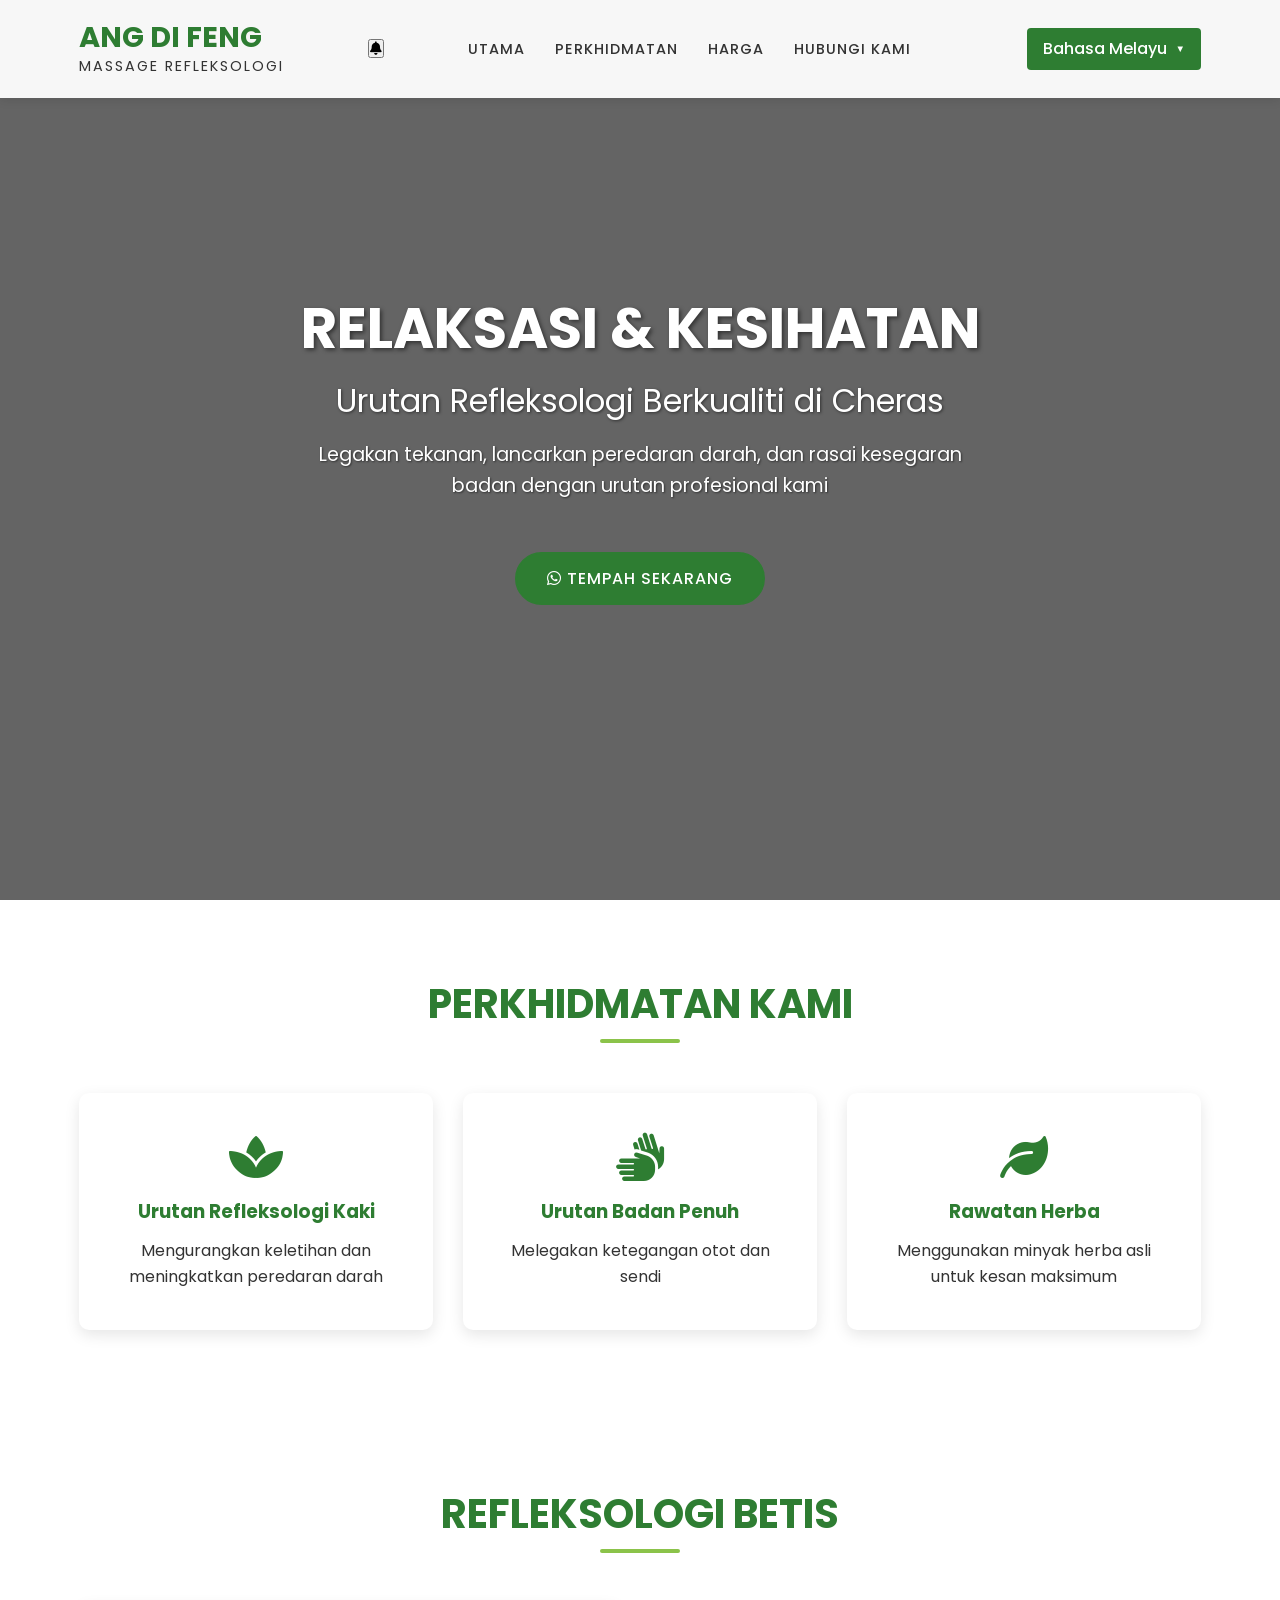
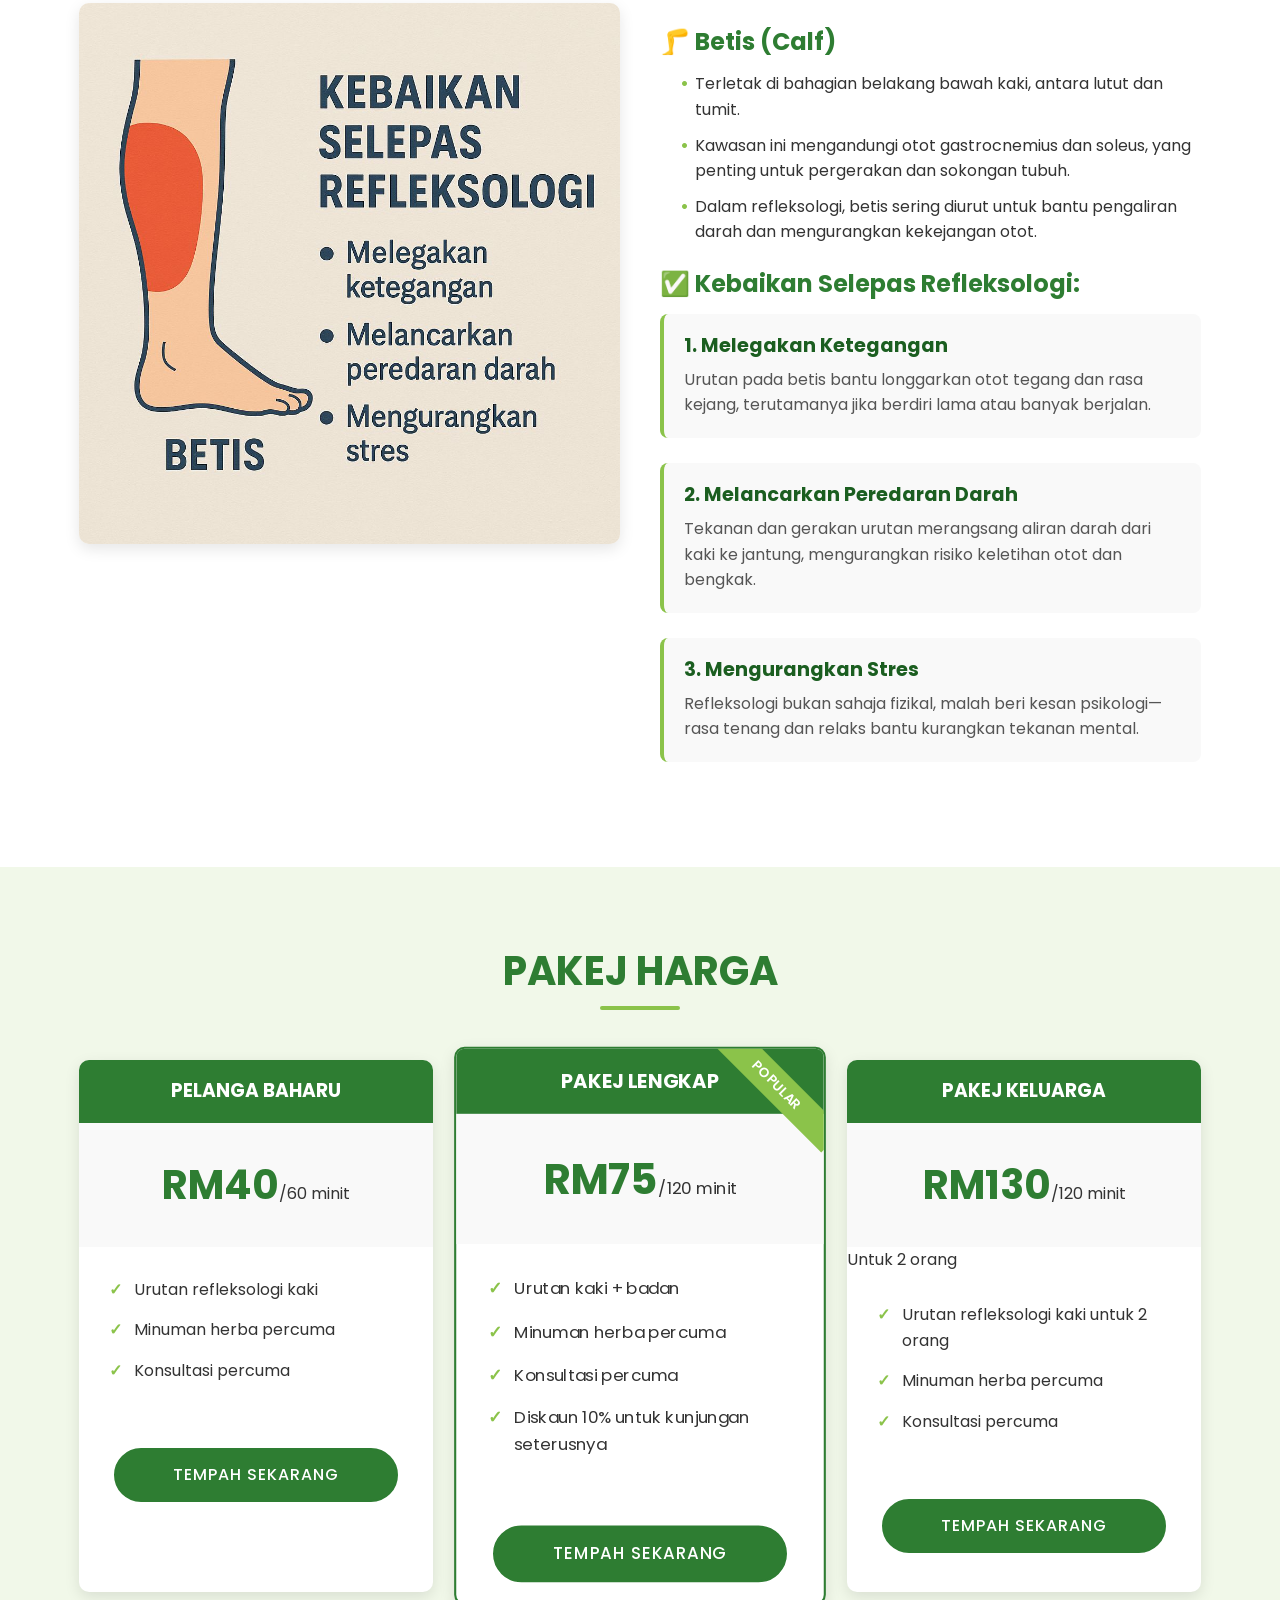
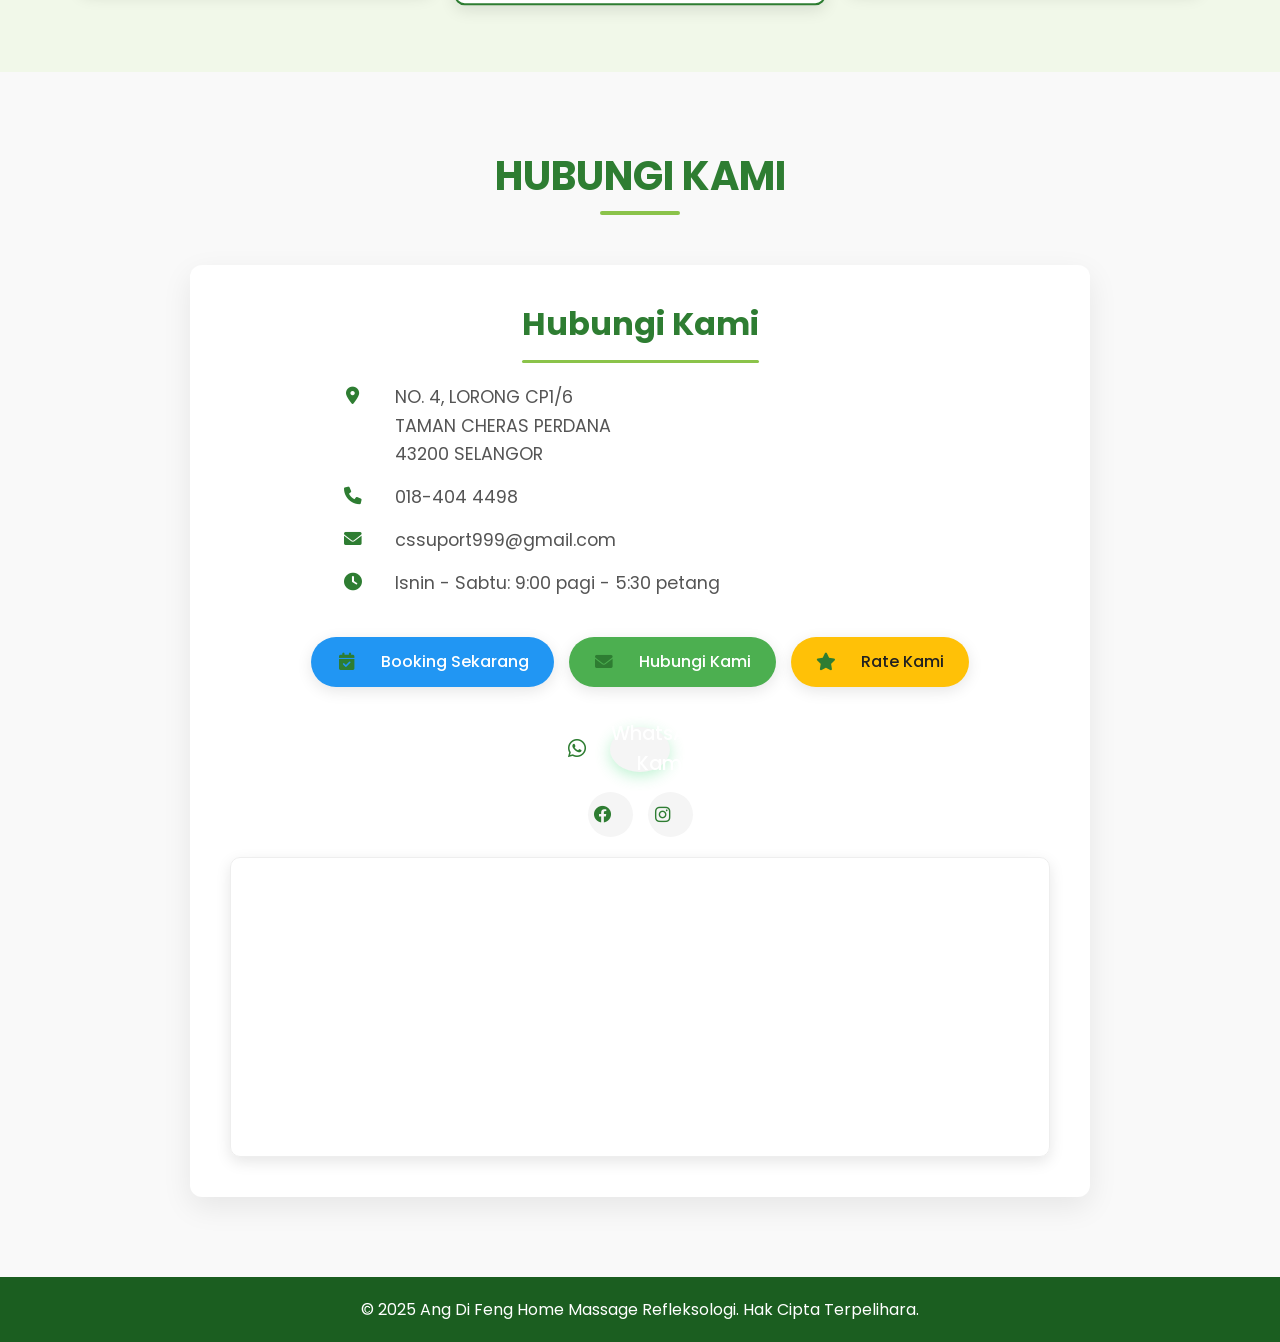
==== commit cf35f78b: "Add files via upload" ====
--- a/index.html
+++ b/index.html
@@ -18,6 +18,10 @@
                     <h1>ANG DI FENG</h1>
                     <p>MASSAGE REFLEKSOLOGI</p>
                 </div>
+                <button class="announcement-icon" aria-label="Pengumuman" aria-expanded="false" aria-controls="announcements-modal">
+                    <i class="fas fa-bell" aria-hidden="true"></i>
+                    <span class="notification-badge" aria-label="Pengumuman Baru"></span>
+                </button>
                 <ul class="nav-links">
                     <li><a href="#home">UTAMA</a></li>
                     <li><a href="#services">PERKHIDMATAN</a></li>
@@ -116,7 +120,7 @@
             <div class="pricing-grid">
                 <div class="pricing-card">
                     <h3>PELANGA BAHARU</h3>
-                    <div class="price">RM38<span>/60 minit</span></div>
+                    <div class="price">RM40<span>/60 minit</span></div>
                     <ul>
                         <li>Urutan refleksologi kaki</li>
                         <li>Minuman herba percuma</li>
@@ -160,18 +164,18 @@
                 <div class="contact-details">
                     <p><i class="fas fa-map-marker-alt"></i> NO. 4, LORONG CP1/6<br>TAMAN CHERAS PERDANA<br>43200 SELANGOR</p>
                     <p><i class="fas fa-phone"></i> <a href="tel:0184044498">018-404 4498</a></p>
-                    <p><i class="fas fa-envelope"></i> <a href="mailto:massagesuport@gmail.com">massagesuport@gmail.com</a></p>
+                    <p><i class="fas fa-envelope"></i> <a href="mailto:cssuport999@gmail.com">cssuport999@gmail.com</a></p>
                     <p><i class="fas fa-clock"></i> Isnin - Sabtu: 9:00 pagi - 5:30 petang</p>
                 </div>
                 
                 <div class="action-buttons">
-                    <a href="https://docs.google.com/forms/d/e/1FAIpQLSf4QhPUrlDknNIjP4A6zC5G2hKgq0BWQDhu2OMe_1SopWD6YQ/viewform?usp=header" target="_blank" class="action-btn booking-btn">
+                    <a href="https://docs.google.com/forms/d/e/1FAIpQLSfSS8q8A4HZ4l5m5fANPRM0ses5Ng1O3g6JxZ-XJ-1YK2PaiA/viewform?usp=dialog" target="_blank" class="action-btn booking-btn">
                         <i class="fas fa-calendar-check"></i> Booking Sekarang
                     </a>
-                    <a href="https://docs.google.com/forms/d/e/1FAIpQLScrdiL7cP3oxWiteCUhcG77WUKWUlI6P2SSUqX1uyJhOkAA7A/viewform?usp=header" target="_blank" class="action-btn contact-btn">
+                    <a href="https://docs.google.com/forms/d/e/1FAIpQLScOcoJzUyQeh8y8X7KxLFumUegx4cizSNKTSh6CdhBUOd-Vsg/viewform?usp=dialog" target="_blank" class="action-btn contact-btn">
                         <i class="fas fa-envelope"></i> Hubungi Kami
                     </a>
-                    <a href="https://docs.google.com/forms/d/e/1FAIpQLScuhX1ArMdMAu4M7TjvYtM319qfM0RiXyc9N3D0n2PBbZEy7w/viewform?usp=header" target="_blank" class="action-btn rate-btn">
+                    <a href="https://docs.google.com/forms/d/e/1FAIpQLScrsrJPvuHMLi4aRnIPgl75qE6fxRy5hR1YWGmgHLNgGENIHA/viewform?usp=dialog" target="_blank" class="action-btn rate-btn">
                         <i class="fas fa-star"></i> Rate Kami
                     </a>
                 </div>
@@ -187,7 +191,7 @@
                 </div>
                 
                 <div class="map">
-                    <iframe src="https://www.google.com/maps/embed?pb=!1m18!1m12!1m3!1d3983.715174315197!2d101.71527731533082!3d3.156180753744012!2m3!1f0!2f0!3f0!3m2!1i1024!2i768!4f13.1!3m3!1m2!1s0x31cc37d12d8931f3%3Ax4ac5f6e9e3e4c8f4!2sCheras%2C%20Selangor!5e0!3m2!1sen!2smy!4v1621234567890!5m2!1sen!2smy" width="100%" height="300" style="border:0; border-radius: 8px;" allowfullscreen="" loading="lazy"></iframe>
+                    <iframe src="https://www.google.com/maps/embed?pb=!1m18!1m12!1m3!1d3987.241136829676!2d101.7547013149392!3d3.078693998959091!2m3!1f0!2f0!3f0!3m2!1i1024!2i768!4f13.1!3m3!1m2!1s0x31cc4e40f1010101%3A0x7c9f9f9f9f9f9f9f!2sNo.%204%2C%20Lorong%20CP1%2F6%2C%20Taman%20Cheras%20Perdana%2C%2043200%20Selangor!5e0!3m2!1sen!2smy!4v1694604382000!5m2!1sen!2smy" width="100%" height="300" style="border:0; border-radius: 8px;" allowfullscreen="" loading="lazy"></iframe>
                 </div>
             </div>
         </div>
@@ -202,5 +206,6 @@
 
     <script src="js/languageSwitcher.js"></script>
     <script src="js/main.js"></script>
+    <script src="js/announcements.js"></script>
 </body>
 </html>
